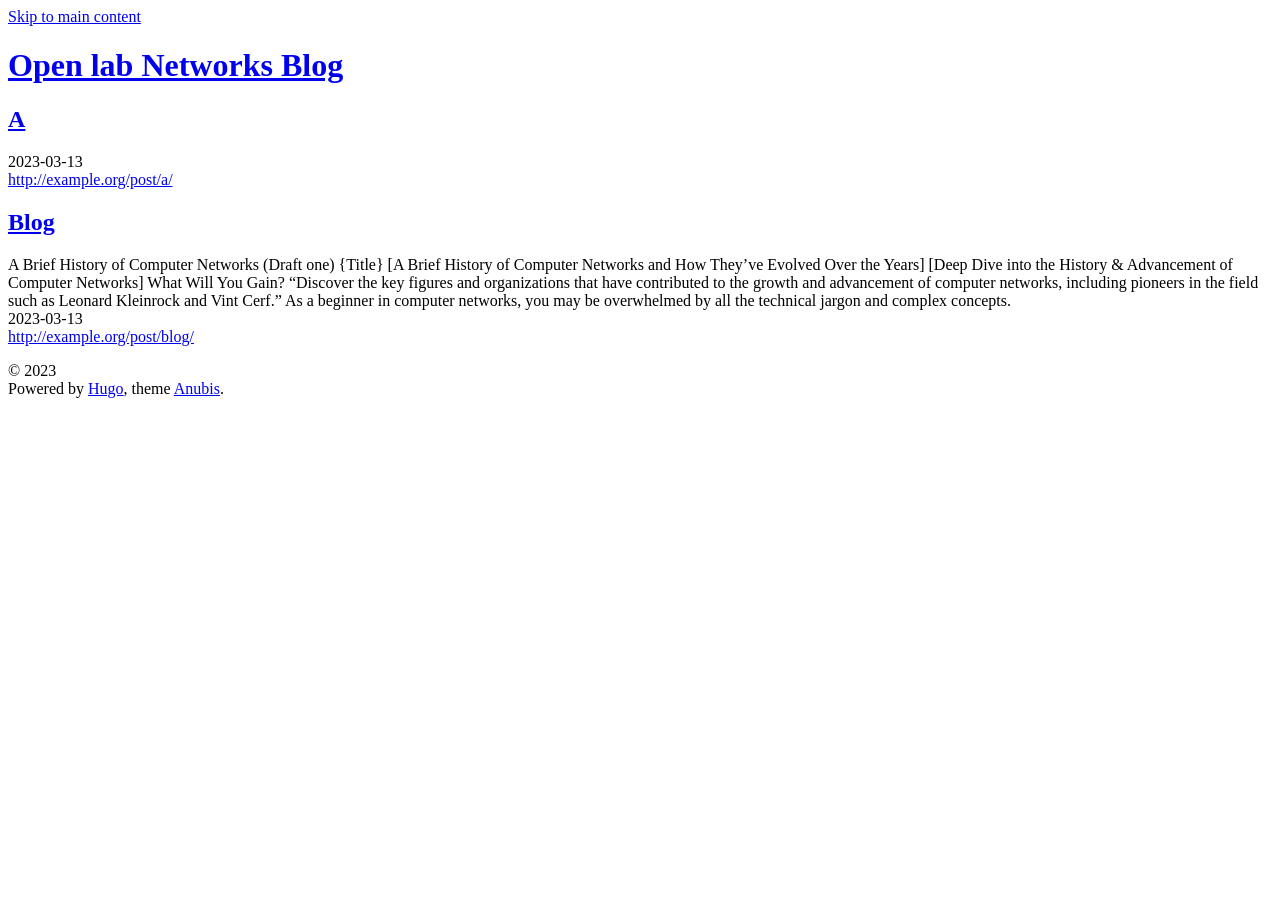
==== docs/index.html @ 12a834b8 "Name changes" ====
<!DOCTYPE html>


<html lang="en-us" data-theme="">
<head>
	<meta name="generator" content="Hugo 0.111.3">
    
        
<meta charset="utf-8">
<meta name="HandheldFriendly" content="True">
<meta name="viewport" content="width=device-width, initial-scale=1.0">
<meta name="referrer" content="no-referrer-when-downgrade">

<title>Open lab Networks Blog</title>

<meta name="description" content="">





<link rel="alternate" type="application/rss+xml" href="http://example.org/index.xml" title="Open lab Networks Blog" />
<link rel="icon" type="image/x-icon" href="http://example.org/favicon.ico">
<link rel="apple-touch-icon-precomposed" href="http://example.org/favicon.png">


<style>
  body {
    visibility: hidden;
    opacity: 0;
  }
</style>

<noscript>
  <style>
    body {
      visibility: visible;
      opacity: 1;
    }
  </style>
</noscript>



    





    
    
        
    
    

    
        <link rel="stylesheet" href="http://example.org/css/style.min.aac3b3a2a3235d20a652d9ccde7ec59be09f74c45de387513f681d02f3912b95.css" integrity="sha256-qsOzoqMjXSCmUtnM3n7Fm&#43;CfdMRd44dRP2gdAvORK5U=">
    





    

    





    
    
        
    
    

    
        <script src="http://example.org/js/script.min.74bf1a3fcf1af396efa4acf3e660e876b61a2153ab9cbe1893ac24ea6d4f94ee.js" type="text/javascript" charset="utf-8" integrity="sha256-dL8aP88a85bvpKzz5mDodrYaIVOrnL4Yk6wk6m1PlO4="></script>
    







<meta property="og:title" content="Open lab Networks Blog" />
<meta property="og:description" content="" />
<meta property="og:type" content="website" />
<meta property="og:url" content="http://example.org/" />

<meta name="twitter:card" content="summary"/>
<meta name="twitter:title" content="Open lab Networks Blog"/>
<meta name="twitter:description" content=""/>











    
</head>
<body>
    <a class="skip-main" href="#main">Skip to main content</a>
    <div class="container">
        <header class="common-header"> 
            
                <div class="header-top">
    <h1 class="site-title">
    <a href="/">Open lab Networks Blog</a>
</h1>
    <ul class="social-icons">





</ul>
</div>

    <nav></nav>






            
        </header>
        <main id="main" tabindex="-1"> 
            
    <div class="homepage-content">
        
    </div>

    <div class="articles h-feed">
        
        
            <article class="post-list h-feed">
    <div class="post-header">
        <header>
            <h1 class="p-name post-title"><a class="u-url" href="/post/a/">A</a></h1>
        </header>
        
    </div>

    
        <div class="content post-summary p-summary">
            
        </div>
    
    
    
    


<div class="post-info">
    
        <div class="post-date dt-published">2023-03-13</div>
    

    <a class="post-hidden-url u-url" href="http://example.org/post/a/">http://example.org/post/a/</a>
    <a href="http://example.org/" class="p-name p-author post-hidden-author h-card" rel="me"></a>


    <div class="post-taxonomies">
        
            
    </div>
</div>

</article>
        
            <article class="post-list h-feed">
    <div class="post-header">
        <header>
            <h1 class="p-name post-title"><a class="u-url" href="/post/blog/">Blog</a></h1>
        </header>
        
    </div>

    
        <div class="content post-summary p-summary">
            A Brief History of Computer Networks (Draft one){Title}
[A Brief History of Computer Networks and How They&rsquo;ve Evolved Over the Years][Deep Dive into the History &amp; Advancement of Computer Networks]What Will You Gain?&ldquo;Discover the key figures and organizations that have contributed to the growth and advancement of computer networks, including pioneers in the field such as Leonard Kleinrock and Vint Cerf.&rdquo;
As a beginner in computer networks, you may be overwhelmed by all the technical jargon and complex concepts.
        </div>
    
    
    
    


<div class="post-info">
    
        <div class="post-date dt-published">2023-03-13</div>
    

    <a class="post-hidden-url u-url" href="http://example.org/post/blog/">http://example.org/post/blog/</a>
    <a href="http://example.org/" class="p-name p-author post-hidden-author h-card" rel="me"></a>


    <div class="post-taxonomies">
        
            
    </div>
</div>

</article>
        
        

    </div>


        </main>
        
            <footer class="common-footer">
    
    

    <div class="common-footer-bottom">
        
        <div class="copyright">
            <p>© 2023<br>
            Powered by <a target="_blank" rel="noopener noreferrer" href="https://gohugo.io/">Hugo</a>, theme <a target="_blank" rel="noopener noreferrer" href="https://github.com/mitrichius/hugo-theme-anubis">Anubis</a>.<br>
            
            </p>  
        </div> 

        




<script>
const STORAGE_KEY = 'user-color-scheme'
const defaultTheme = "light-without-switcher"

let currentTheme
let switchButton
let autoDefinedScheme = window.matchMedia('(prefers-color-scheme: dark)')

const autoChangeScheme = e => {
    currentTheme = e.matches ? 'dark' : 'light'
    document.documentElement.setAttribute('data-theme', currentTheme)
    changeButtonText()
}

document.addEventListener('DOMContentLoaded', function() {
    switchButton = document.querySelector('.theme-switcher')
    currentTheme = detectCurrentScheme()
    if (currentTheme == 'dark') {
        document.documentElement.setAttribute('data-theme', 'dark')
    }
    if (currentTheme == 'auto') {
        autoChangeScheme(autoDefinedScheme);
        autoDefinedScheme.addListener(autoChangeScheme);
    }

    if (switchButton) {
        changeButtonText()
        switchButton.addEventListener('click', switchTheme, false)
    }
  
    showContent()
})

function detectCurrentScheme() {
    if (localStorage.getItem(STORAGE_KEY)) {
        return localStorage.getItem(STORAGE_KEY)
    } 
    if (defaultTheme) {
        return defaultTheme
    } 
    if (!window.matchMedia) {
        return 'light'
    } 
    if (window.matchMedia('(prefers-color-scheme: dark)').matches) {
        return 'dark'
    }
    return 'light'
}

function changeButtonText()
{   
    if (switchButton) {
        switchButton.textContent = currentTheme == 'dark' ?  "Light theme" : "Dark theme"
    }
}

function switchTheme(e) {
    if (currentTheme == 'dark') {
        localStorage.setItem(STORAGE_KEY, 'light')
        document.documentElement.setAttribute('data-theme', 'light')
        currentTheme = 'light'
    } else {
        localStorage.setItem(STORAGE_KEY, 'dark')
        document.documentElement.setAttribute('data-theme', 'dark')
        currentTheme = 'dark'
    }
    changeButtonText()
}

function showContent() {
    document.body.style.visibility = 'visible';
    document.body.style.opacity = 1;
}
</script>   
    </div>

    <p class="h-card vcard">

    <a href=http://example.org/ class="p-name u-url url fn" rel="me"></a> 

    

    
</p> 
</footer>

        
    </div>
</body>
</html>
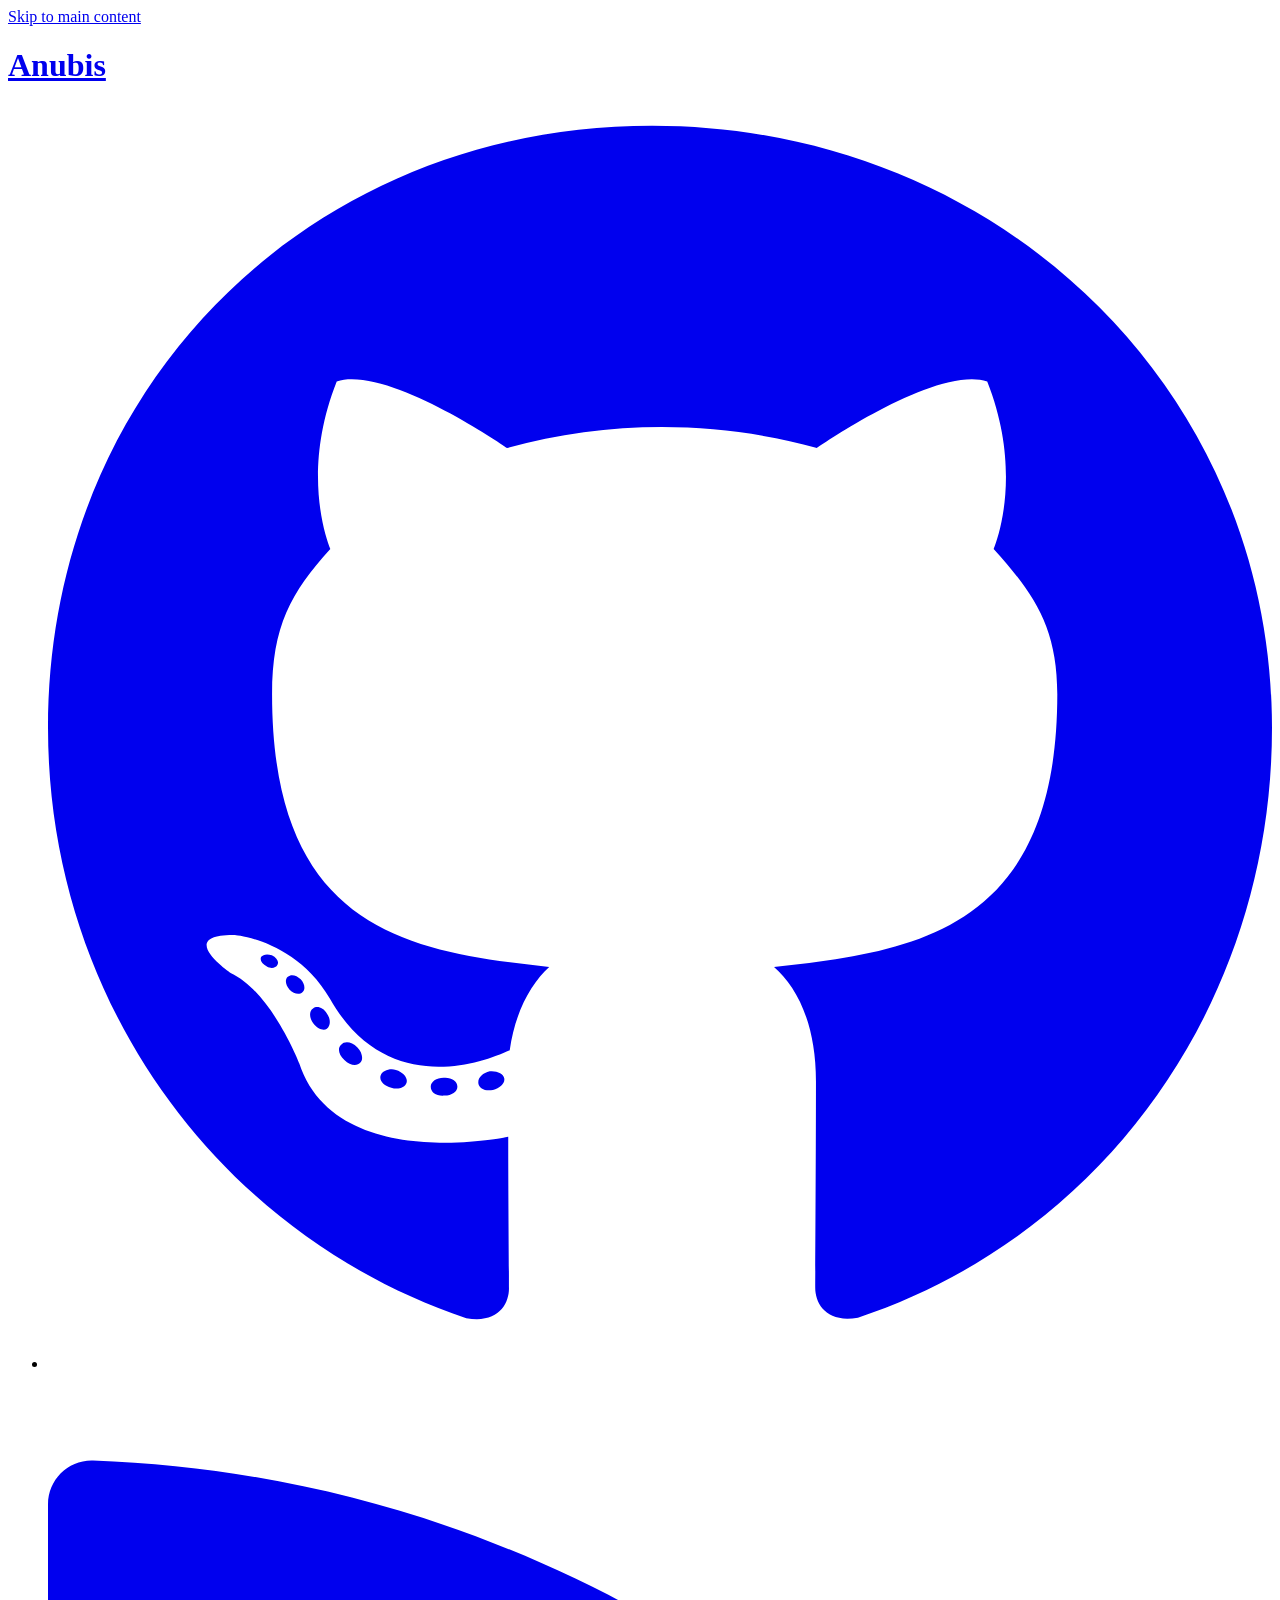
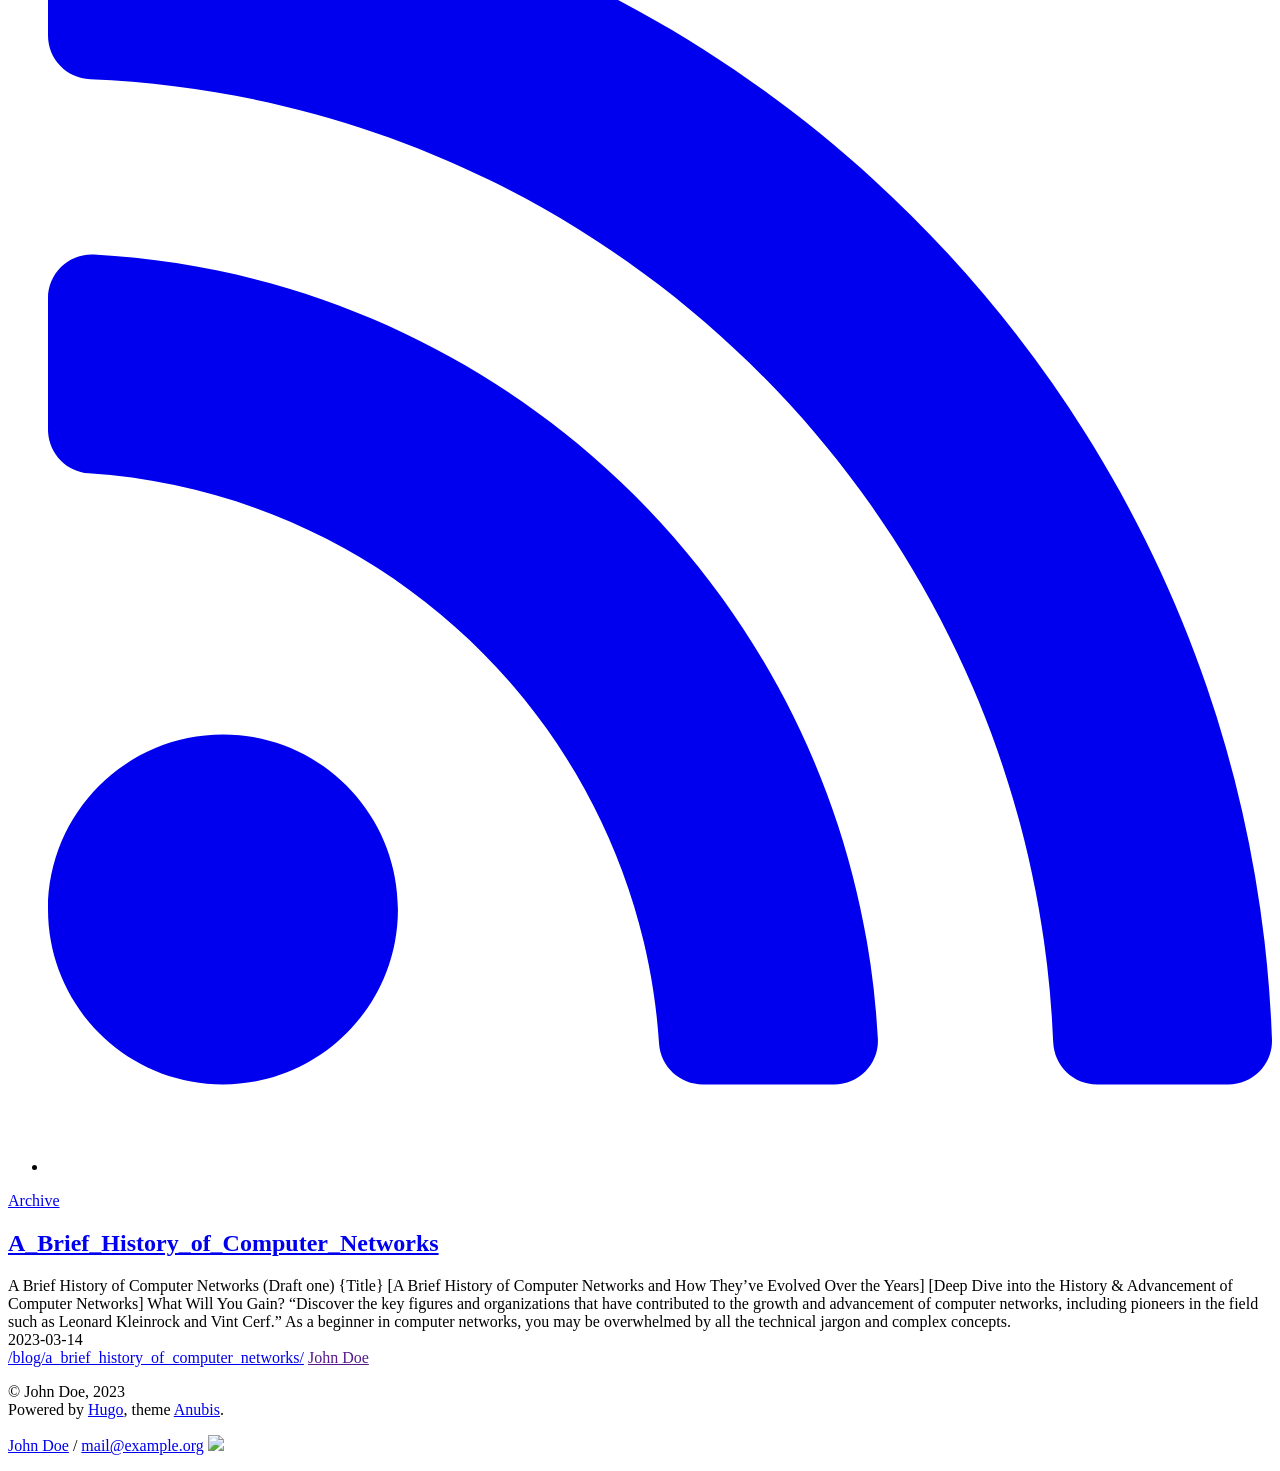
==== commit 29f97798: "changed name from public to docs" ====
--- a/docs/index.html
+++ b/docs/index.html
@@ -11,7 +11,7 @@
 <meta name="viewport" content="width=device-width, initial-scale=1.0">
 <meta name="referrer" content="no-referrer-when-downgrade">
 
-<title>Open lab Networks Blog</title>
+<title>Anubis</title>
 
 <meta name="description" content="">
 
@@ -19,9 +19,9 @@
 
 
 
-<link rel="alternate" type="application/rss+xml" href="http://example.org/index.xml" title="Open lab Networks Blog" />
-<link rel="icon" type="image/x-icon" href="http://example.org/favicon.ico">
-<link rel="apple-touch-icon-precomposed" href="http://example.org/favicon.png">
+<link rel="alternate" type="application/rss+xml" href="/index.xml" title="Anubis" />
+<link rel="icon" type="image/x-icon" href="favicon.ico">
+<link rel="apple-touch-icon-precomposed" href="favicon.png">
 
 
 <style>
@@ -55,51 +55,74 @@
     
 
     
-        <link rel="stylesheet" href="http://example.org/css/style.min.aac3b3a2a3235d20a652d9ccde7ec59be09f74c45de387513f681d02f3912b95.css" integrity="sha256-qsOzoqMjXSCmUtnM3n7Fm&#43;CfdMRd44dRP2gdAvORK5U=">
-    
-
-
-
-
-
-    
-
-    
-
-
-
-
-
-    
-    
-        
-    
-    
-
-    
-        <script src="http://example.org/js/script.min.74bf1a3fcf1af396efa4acf3e660e876b61a2153ab9cbe1893ac24ea6d4f94ee.js" type="text/javascript" charset="utf-8" integrity="sha256-dL8aP88a85bvpKzz5mDodrYaIVOrnL4Yk6wk6m1PlO4="></script>
-    
-
-
-
-
-
-
-
-<meta property="og:title" content="Open lab Networks Blog" />
+        <link rel="stylesheet" href="/css/style.min.65a6fe530f7f8ef21128f582fec92c4cf1e7ba18ed6aad0eadf7b1bb42f2d616.css" integrity="sha256-Zab&#43;Uw9/jvIRKPWC/sksTPHnuhjtaq0Orfexu0Ly1hY=">
+    
+
+
+
+
+
+    
+
+    
+
+
+
+
+
+    
+    
+        
+    
+    
+
+    
+        <script src="/js/script.min.74bf1a3fcf1af396efa4acf3e660e876b61a2153ab9cbe1893ac24ea6d4f94ee.js" type="text/javascript" charset="utf-8" integrity="sha256-dL8aP88a85bvpKzz5mDodrYaIVOrnL4Yk6wk6m1PlO4="></script>
+    
+
+
+
+
+
+
+
+<meta property="og:title" content="Anubis" />
 <meta property="og:description" content="" />
 <meta property="og:type" content="website" />
-<meta property="og:url" content="http://example.org/" />
+<meta property="og:url" content="/" />
 
 <meta name="twitter:card" content="summary"/>
-<meta name="twitter:title" content="Open lab Networks Blog"/>
+<meta name="twitter:title" content="Anubis"/>
 <meta name="twitter:description" content=""/>
 
 
 
-
-
-
+    
+        <link rel="webmention" href="https://webmention.io/hugo-theme-anubis/webmention" />
+        
+            <link rel="pingback" href="https://webmention.io/hugo-theme-anubis/xmlrpc" />
+        
+    
+    
+        <link rel="webmention" href="https://yourdomain.com/webemntions/receive" />
+    
+
+
+
+
+
+
+    
+<script async src="https://www.googletagmanager.com/gtag/js?id=G-12345"></script>
+<script>
+var doNotTrack = false;
+if (!doNotTrack) {
+	window.dataLayer = window.dataLayer || [];
+	function gtag(){dataLayer.push(arguments);}
+	gtag('js', new Date());
+	gtag('config', 'G-12345', { 'anonymize_ip': false });
+}
+</script>
 
 
 
@@ -114,18 +137,57 @@
             
                 <div class="header-top">
     <h1 class="site-title">
-    <a href="/">Open lab Networks Blog</a>
+    <a href="/">Anubis</a>
 </h1>
     <ul class="social-icons">
 
 
-
-
+    
+        
+        
+        <li>
+            <a href="https://github.com/Sahajj" title="Github" rel="me">
+            <span class="inline-svg" >
+
+
+
+
+    
+<svg xmlns="http://www.w3.org/2000/svg" viewBox="0 0 496 512"><path fill="currentColor" d="M165.9 397.4c0 2-2.3 3.6-5.2 3.6-3.3.3-5.6-1.3-5.6-3.6 0-2 2.3-3.6 5.2-3.6 3-.3 5.6 1.3 5.6 3.6zm-31.1-4.5c-.7 2 1.3 4.3 4.3 4.9 2.6 1 5.6 0 6.2-2s-1.3-4.3-4.3-5.2c-2.6-.7-5.5.3-6.2 2.3zm44.2-1.7c-2.9.7-4.9 2.6-4.6 4.9.3 2 2.9 3.3 5.9 2.6 2.9-.7 4.9-2.6 4.6-4.6-.3-1.9-3-3.2-5.9-2.9zM244.8 8C106.1 8 0 113.3 0 252c0 110.9 69.8 205.8 169.5 239.2 12.8 2.3 17.3-5.6 17.3-12.1 0-6.2-.3-40.4-.3-61.4 0 0-70 15-84.7-29.8 0 0-11.4-29.1-27.8-36.6 0 0-22.9-15.7 1.6-15.4 0 0 24.9 2 38.6 25.8 21.9 38.6 58.6 27.5 72.9 20.9 2.3-16 8.8-27.1 16-33.7-55.9-6.2-112.3-14.3-112.3-110.5 0-27.5 7.6-41.3 23.6-58.9-2.6-6.5-11.1-33.3 2.6-67.9 20.9-6.5 69 27 69 27 20-5.6 41.5-8.5 62.8-8.5s42.8 2.9 62.8 8.5c0 0 48.1-33.6 69-27 13.7 34.7 5.2 61.4 2.6 67.9 16 17.7 25.8 31.5 25.8 58.9 0 96.5-58.9 104.2-114.8 110.5 9.2 7.9 17 22.9 17 46.4 0 33.7-.3 75.4-.3 83.6 0 6.5 4.6 14.4 17.3 12.1C428.2 457.8 496 362.9 496 252 496 113.3 383.5 8 244.8 8zM97.2 352.9c-1.3 1-1 3.3.7 5.2 1.6 1.6 3.9 2.3 5.2 1 1.3-1 1-3.3-.7-5.2-1.6-1.6-3.9-2.3-5.2-1zm-10.8-8.1c-.7 1.3.3 2.9 2.3 3.9 1.6 1 3.6.7 4.3-.7.7-1.3-.3-2.9-2.3-3.9-2-.6-3.6-.3-4.3.7zm32.4 35.6c-1.6 1.3-1 4.3 1.3 6.2 2.3 2.3 5.2 2.6 6.5 1 1.3-1.3.7-4.3-1.3-6.2-2.2-2.3-5.2-2.6-6.5-1zm-11.4-14.7c-1.6 1-1.6 3.6 0 5.9 1.6 2.3 4.3 3.3 5.6 2.3 1.6-1.3 1.6-3.9 0-6.2-1.4-2.3-4-3.3-5.6-2z"/></svg>
+
+</span>
+
+            </a>
+        </li>
+    
+
+
+
+    <li>
+            <a href="/index.xml" title="RSS" rel="me">
+            <span class="inline-svg" >
+
+
+
+
+    
+<svg xmlns="http://www.w3.org/2000/svg" viewBox="0 0 448 512"><path fill="currentColor" d="M128.081 415.959c0 35.369-28.672 64.041-64.041 64.041S0 451.328 0 415.959s28.672-64.041 64.041-64.041 64.04 28.673 64.04 64.041zm175.66 47.25c-8.354-154.6-132.185-278.587-286.95-286.95C7.656 175.765 0 183.105 0 192.253v48.069c0 8.415 6.49 15.472 14.887 16.018 111.832 7.284 201.473 96.702 208.772 208.772.547 8.397 7.604 14.887 16.018 14.887h48.069c9.149.001 16.489-7.655 15.995-16.79zm144.249.288C439.596 229.677 251.465 40.445 16.503 32.01 7.473 31.686 0 38.981 0 48.016v48.068c0 8.625 6.835 15.645 15.453 15.999 191.179 7.839 344.627 161.316 352.465 352.465.353 8.618 7.373 15.453 15.999 15.453h48.068c9.034-.001 16.329-7.474 16.005-16.504z"/></svg>
+
+</span>
+
+            </a>
+        </li>
+    
 
 </ul>
 </div>
 
-    <nav></nav>
+    <nav>
+        
+        
+        <a class="" href="/posts/" title="Archive">Archive</a>
+        
+    </nav>
 
 
 
@@ -146,42 +208,7 @@
             <article class="post-list h-feed">
     <div class="post-header">
         <header>
-            <h1 class="p-name post-title"><a class="u-url" href="/post/a/">A</a></h1>
-        </header>
-        
-    </div>
-
-    
-        <div class="content post-summary p-summary">
-            
-        </div>
-    
-    
-    
-    
-
-
-<div class="post-info">
-    
-        <div class="post-date dt-published">2023-03-13</div>
-    
-
-    <a class="post-hidden-url u-url" href="http://example.org/post/a/">http://example.org/post/a/</a>
-    <a href="http://example.org/" class="p-name p-author post-hidden-author h-card" rel="me"></a>
-
-
-    <div class="post-taxonomies">
-        
-            
-    </div>
-</div>
-
-</article>
-        
-            <article class="post-list h-feed">
-    <div class="post-header">
-        <header>
-            <h1 class="p-name post-title"><a class="u-url" href="/post/blog/">Blog</a></h1>
+            <h1 class="p-name post-title"><a class="u-url" href="/blog/a_brief_history_of_computer_networks/">A_Brief_History_of_Computer_Networks</a></h1>
         </header>
         
     </div>
@@ -201,14 +228,16 @@
     
     
 
+    
+
 
 <div class="post-info">
     
-        <div class="post-date dt-published">2023-03-13</div>
-    
-
-    <a class="post-hidden-url u-url" href="http://example.org/post/blog/">http://example.org/post/blog/</a>
-    <a href="http://example.org/" class="p-name p-author post-hidden-author h-card" rel="me"></a>
+        <div class="post-date dt-published">2023-03-14</div>
+    
+
+    <a class="post-hidden-url u-url" href="/blog/a_brief_history_of_computer_networks/">/blog/a_brief_history_of_computer_networks/</a>
+    <a href="" class="p-name p-author post-hidden-author h-card" rel="me">John Doe</a>
 
 
     <div class="post-taxonomies">
@@ -233,13 +262,15 @@
     <div class="common-footer-bottom">
         
         <div class="copyright">
-            <p>© 2023<br>
+            <p>© John Doe, 2023<br>
             Powered by <a target="_blank" rel="noopener noreferrer" href="https://gohugo.io/">Hugo</a>, theme <a target="_blank" rel="noopener noreferrer" href="https://github.com/mitrichius/hugo-theme-anubis">Anubis</a>.<br>
             
             </p>  
         </div> 
 
         
+
+    
 
 
 
@@ -322,10 +353,15 @@
 
     <p class="h-card vcard">
 
-    <a href=http://example.org/ class="p-name u-url url fn" rel="me"></a> 
-
-    
-
+    <a href= class="p-name u-url url fn" rel="me">John Doe</a> 
+
+     
+        /
+        <a class="p-email u-email email" rel="me" href="mailto:mail@example.org">mail@example.org</a>
+    
+
+     
+        <img class="u-photo" src="/images/me.png" />
     
 </p> 
 </footer>
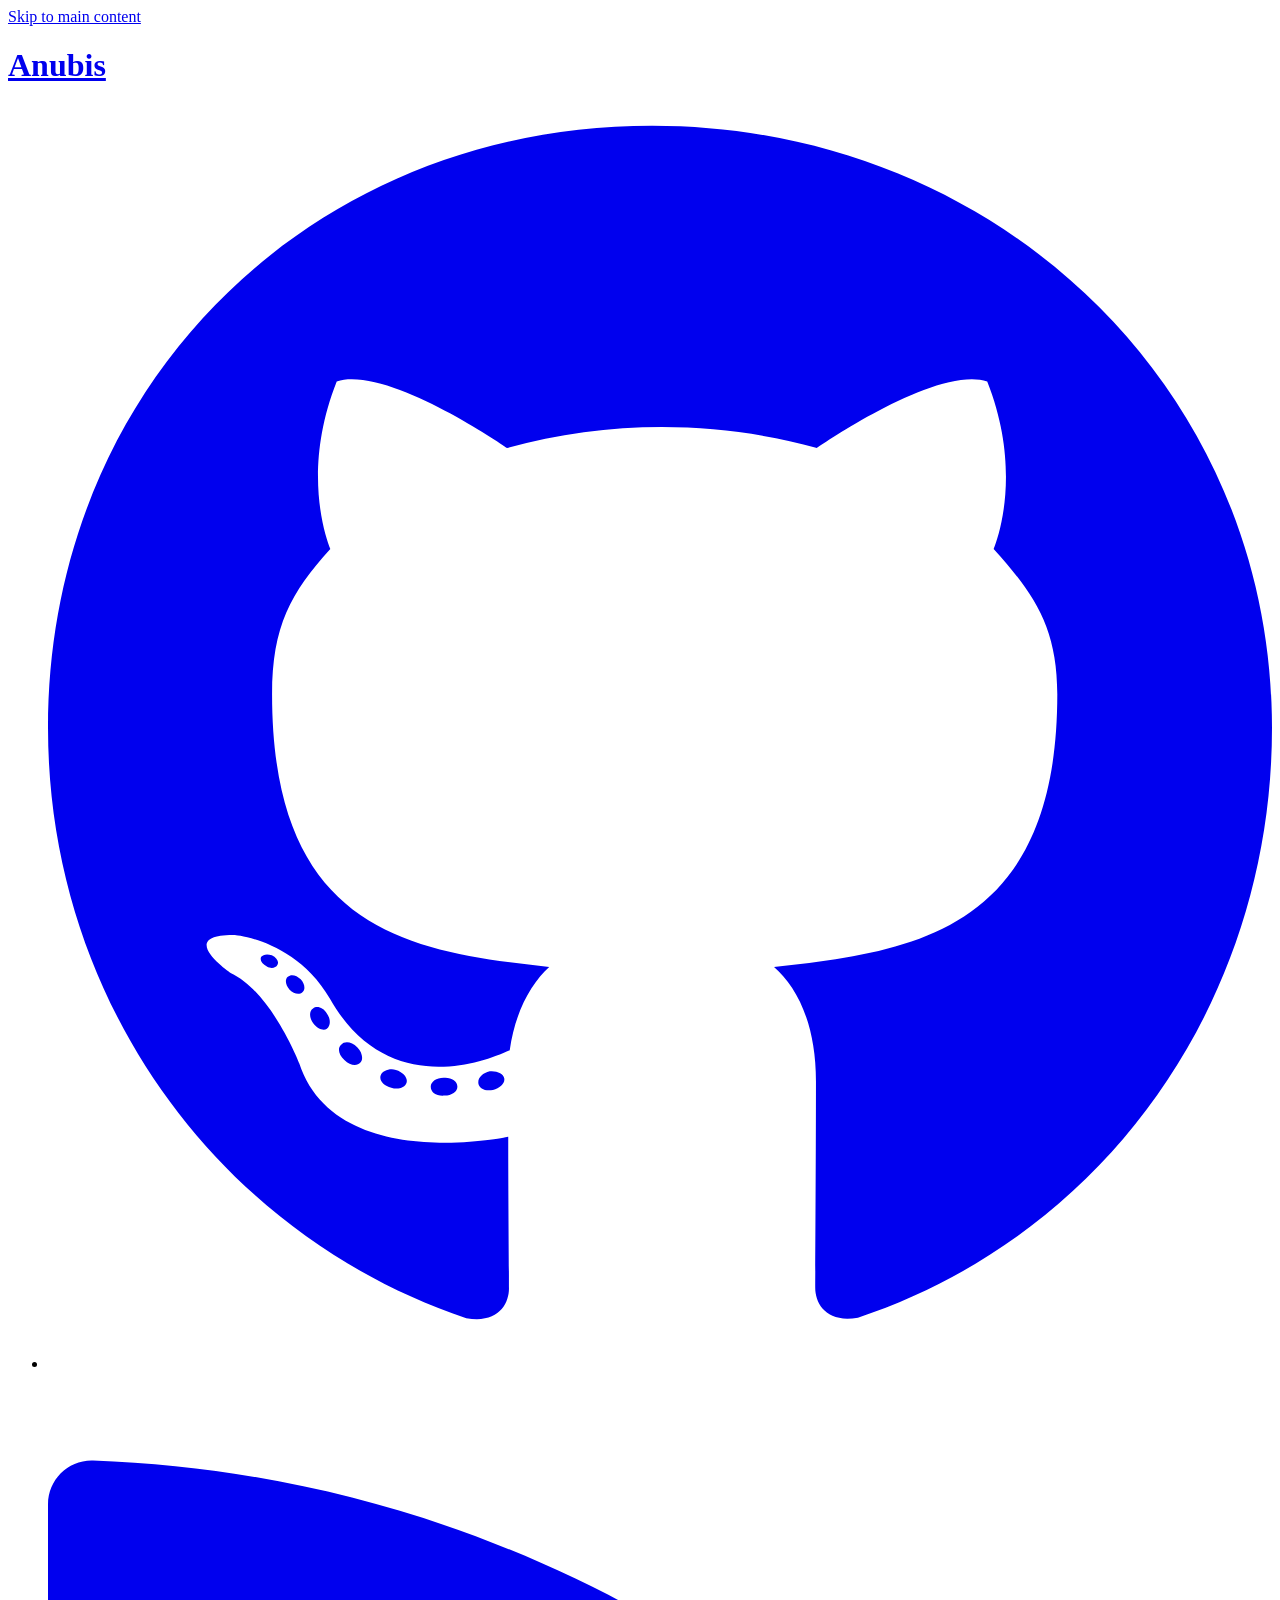
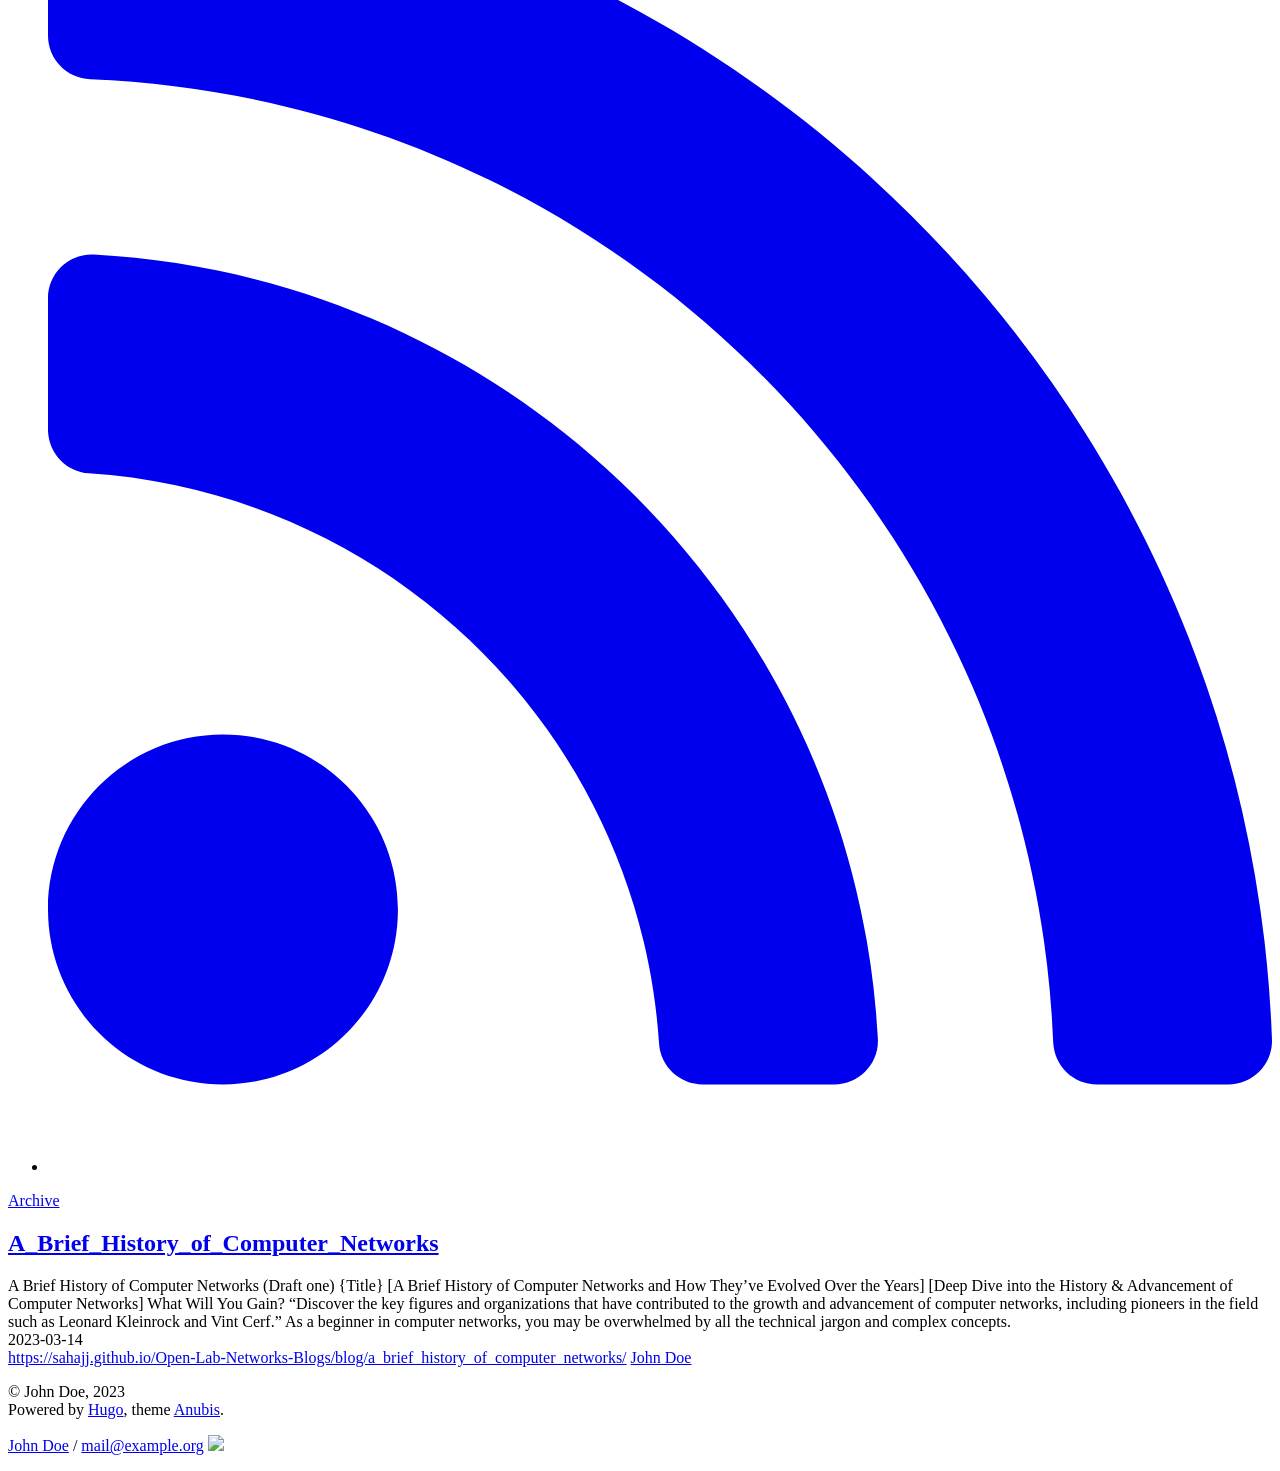
==== commit bf9994c4: "created teh site again" ====
--- a/docs/index.html
+++ b/docs/index.html
@@ -1,372 +1,371 @@
-<!DOCTYPE html>
-
-
-<html lang="en-us" data-theme="">
+<!DOCTYPE html>
+
+
+<html lang="en-us" data-theme="">
+
 <head>
-	<meta name="generator" content="Hugo 0.111.3">
-    
-        
-<meta charset="utf-8">
-<meta name="HandheldFriendly" content="True">
-<meta name="viewport" content="width=device-width, initial-scale=1.0">
-<meta name="referrer" content="no-referrer-when-downgrade">
-
-<title>Anubis</title>
-
-<meta name="description" content="">
-
-
-
-
-
-<link rel="alternate" type="application/rss+xml" href="/index.xml" title="Anubis" />
-<link rel="icon" type="image/x-icon" href="favicon.ico">
-<link rel="apple-touch-icon-precomposed" href="favicon.png">
-
-
-<style>
-  body {
-    visibility: hidden;
-    opacity: 0;
-  }
-</style>
-
-<noscript>
-  <style>
-    body {
-      visibility: visible;
-      opacity: 1;
-    }
-  </style>
-</noscript>
-
-
-
-    
-
-
-
-
-
-    
-    
-        
-    
-    
-
-    
-        <link rel="stylesheet" href="/css/style.min.65a6fe530f7f8ef21128f582fec92c4cf1e7ba18ed6aad0eadf7b1bb42f2d616.css" integrity="sha256-Zab&#43;Uw9/jvIRKPWC/sksTPHnuhjtaq0Orfexu0Ly1hY=">
-    
-
-
-
-
-
-    
-
-    
-
-
-
-
-
-    
-    
-        
-    
-    
-
-    
-        <script src="/js/script.min.74bf1a3fcf1af396efa4acf3e660e876b61a2153ab9cbe1893ac24ea6d4f94ee.js" type="text/javascript" charset="utf-8" integrity="sha256-dL8aP88a85bvpKzz5mDodrYaIVOrnL4Yk6wk6m1PlO4="></script>
-    
-
-
-
-
-
-
-
-<meta property="og:title" content="Anubis" />
-<meta property="og:description" content="" />
-<meta property="og:type" content="website" />
-<meta property="og:url" content="/" />
-
-<meta name="twitter:card" content="summary"/>
-<meta name="twitter:title" content="Anubis"/>
-<meta name="twitter:description" content=""/>
-
-
-
-    
-        <link rel="webmention" href="https://webmention.io/hugo-theme-anubis/webmention" />
-        
-            <link rel="pingback" href="https://webmention.io/hugo-theme-anubis/xmlrpc" />
-        
-    
-    
-        <link rel="webmention" href="https://yourdomain.com/webemntions/receive" />
-    
-
-
-
-
-
-
+    <meta name="generator" content="Hugo 0.111.3">
+
+
+    <meta charset="utf-8">
+    <meta name="HandheldFriendly" content="True">
+    <meta name="viewport" content="width=device-width, initial-scale=1.0">
+    <meta name="referrer" content="no-referrer-when-downgrade">
+
+    <title>Anubis</title>
+
+    <meta name="description" content="">
+
+
+
+
+
+    <link rel="alternate" type="application/rss+xml" href="https://sahajj.github.io/Open-Lab-Networks-Blogs/index.xml" title="Anubis" />
+    <link rel="icon" type="image/x-icon" href="https://sahajj.github.io/Open-Lab-Networks-Blogs/favicon.ico">
+    <link rel="apple-touch-icon-precomposed" href="https://sahajj.github.io/Open-Lab-Networks-Blogs/favicon.png">
+
+
+    <style>
+        body {
+            visibility: hidden;
+            opacity: 0;
+        }
+    </style>
+
+    <noscript>
+  <style>
+    body {
+      visibility: visible;
+      opacity: 1;
+    }
+  </style>
+</noscript>
+
+
+
+
+
+
+
+
+
+
+
+
+
+
+
+
+    <link rel="stylesheet" href="https://sahajj.github.io/Open-Lab-Networks-Blogs/css/style.min.65a6fe530f7f8ef21128f582fec92c4cf1e7ba18ed6aad0eadf7b1bb42f2d616.css" integrity="sha256-Zab&#43;Uw9/jvIRKPWC/sksTPHnuhjtaq0Orfexu0Ly1hY=">
+
+
+
+
+
+
+
+
+
+
+
+
+
+
+
+
+
+
+
+
+
+    <script src="https://sahajj.github.io/Open-Lab-Networks-Blogs/js/script.min.74bf1a3fcf1af396efa4acf3e660e876b61a2153ab9cbe1893ac24ea6d4f94ee.js" type="text/javascript" charset="utf-8" integrity="sha256-dL8aP88a85bvpKzz5mDodrYaIVOrnL4Yk6wk6m1PlO4="></script>
+
+
+
+
+
+
+
+
+    <meta property="og:title" content="Anubis" />
+    <meta property="og:description" content="" />
+    <meta property="og:type" content="website" />
+    <meta property="og:url" content="https://sahajj.github.io/Open-Lab-Networks-Blogs/" />
+
+    <meta name="twitter:card" content="summary" />
+    <meta name="twitter:title" content="Anubis" />
+    <meta name="twitter:description" content="" />
+
+
+
+
+    <link rel="webmention" href="https://webmention.io/hugo-theme-anubis/webmention" />
+
+    <link rel="pingback" href="https://webmention.io/hugo-theme-anubis/xmlrpc" />
+
+
+
+    <link rel="webmention" href="https://yourdomain.com/webemntions/receive" />
+
+
+
+
+
+
+
+
+    <script async src="https://www.googletagmanager.com/gtag/js?id=G-12345"></script>
+    <script>
+        var doNotTrack = false;
+        if (!doNotTrack) {
+            window.dataLayer = window.dataLayer || [];
+
+            function gtag() {
+                dataLayer.push(arguments);
+            }
+            gtag('js', new Date());
+            gtag('config', 'G-12345', {
+                'anonymize_ip': false
+            });
+        }
+    </script>
+
+
+
+
+
+
+</head>
+
+<body>
+    <a class="skip-main" href="#main">Skip to main content</a>
+    <div class="container">
+        <header class="common-header">
+
+            <div class="header-top">
+                <h1 class="site-title">
+                    <a href="/Open-Lab-Networks-Blogs">Anubis</a>
+                </h1>
+                <ul class="social-icons">
+
+
+
+
+
+                    <li>
+                        <a href="https://github.com/Sahajj" title="Github" rel="me">
+                            <span class="inline-svg">
+
+
+
+
     
-<script async src="https://www.googletagmanager.com/gtag/js?id=G-12345"></script>
-<script>
-var doNotTrack = false;
-if (!doNotTrack) {
-	window.dataLayer = window.dataLayer || [];
-	function gtag(){dataLayer.push(arguments);}
-	gtag('js', new Date());
-	gtag('config', 'G-12345', { 'anonymize_ip': false });
-}
-</script>
-
-
-
-
-
-    
-</head>
-<body>
-    <a class="skip-main" href="#main">Skip to main content</a>
-    <div class="container">
-        <header class="common-header"> 
-            
-                <div class="header-top">
-    <h1 class="site-title">
-    <a href="/">Anubis</a>
-</h1>
-    <ul class="social-icons">
-
-
-    
-        
-        
-        <li>
-            <a href="https://github.com/Sahajj" title="Github" rel="me">
-            <span class="inline-svg" >
-
-
-
-
-    
-<svg xmlns="http://www.w3.org/2000/svg" viewBox="0 0 496 512"><path fill="currentColor" d="M165.9 397.4c0 2-2.3 3.6-5.2 3.6-3.3.3-5.6-1.3-5.6-3.6 0-2 2.3-3.6 5.2-3.6 3-.3 5.6 1.3 5.6 3.6zm-31.1-4.5c-.7 2 1.3 4.3 4.3 4.9 2.6 1 5.6 0 6.2-2s-1.3-4.3-4.3-5.2c-2.6-.7-5.5.3-6.2 2.3zm44.2-1.7c-2.9.7-4.9 2.6-4.6 4.9.3 2 2.9 3.3 5.9 2.6 2.9-.7 4.9-2.6 4.6-4.6-.3-1.9-3-3.2-5.9-2.9zM244.8 8C106.1 8 0 113.3 0 252c0 110.9 69.8 205.8 169.5 239.2 12.8 2.3 17.3-5.6 17.3-12.1 0-6.2-.3-40.4-.3-61.4 0 0-70 15-84.7-29.8 0 0-11.4-29.1-27.8-36.6 0 0-22.9-15.7 1.6-15.4 0 0 24.9 2 38.6 25.8 21.9 38.6 58.6 27.5 72.9 20.9 2.3-16 8.8-27.1 16-33.7-55.9-6.2-112.3-14.3-112.3-110.5 0-27.5 7.6-41.3 23.6-58.9-2.6-6.5-11.1-33.3 2.6-67.9 20.9-6.5 69 27 69 27 20-5.6 41.5-8.5 62.8-8.5s42.8 2.9 62.8 8.5c0 0 48.1-33.6 69-27 13.7 34.7 5.2 61.4 2.6 67.9 16 17.7 25.8 31.5 25.8 58.9 0 96.5-58.9 104.2-114.8 110.5 9.2 7.9 17 22.9 17 46.4 0 33.7-.3 75.4-.3 83.6 0 6.5 4.6 14.4 17.3 12.1C428.2 457.8 496 362.9 496 252 496 113.3 383.5 8 244.8 8zM97.2 352.9c-1.3 1-1 3.3.7 5.2 1.6 1.6 3.9 2.3 5.2 1 1.3-1 1-3.3-.7-5.2-1.6-1.6-3.9-2.3-5.2-1zm-10.8-8.1c-.7 1.3.3 2.9 2.3 3.9 1.6 1 3.6.7 4.3-.7.7-1.3-.3-2.9-2.3-3.9-2-.6-3.6-.3-4.3.7zm32.4 35.6c-1.6 1.3-1 4.3 1.3 6.2 2.3 2.3 5.2 2.6 6.5 1 1.3-1.3.7-4.3-1.3-6.2-2.2-2.3-5.2-2.6-6.5-1zm-11.4-14.7c-1.6 1-1.6 3.6 0 5.9 1.6 2.3 4.3 3.3 5.6 2.3 1.6-1.3 1.6-3.9 0-6.2-1.4-2.3-4-3.3-5.6-2z"/></svg>
-
-</span>
-
-            </a>
-        </li>
-    
-
-
-
-    <li>
-            <a href="/index.xml" title="RSS" rel="me">
-            <span class="inline-svg" >
-
-
-
-
-    
-<svg xmlns="http://www.w3.org/2000/svg" viewBox="0 0 448 512"><path fill="currentColor" d="M128.081 415.959c0 35.369-28.672 64.041-64.041 64.041S0 451.328 0 415.959s28.672-64.041 64.041-64.041 64.04 28.673 64.04 64.041zm175.66 47.25c-8.354-154.6-132.185-278.587-286.95-286.95C7.656 175.765 0 183.105 0 192.253v48.069c0 8.415 6.49 15.472 14.887 16.018 111.832 7.284 201.473 96.702 208.772 208.772.547 8.397 7.604 14.887 16.018 14.887h48.069c9.149.001 16.489-7.655 15.995-16.79zm144.249.288C439.596 229.677 251.465 40.445 16.503 32.01 7.473 31.686 0 38.981 0 48.016v48.068c0 8.625 6.835 15.645 15.453 15.999 191.179 7.839 344.627 161.316 352.465 352.465.353 8.618 7.373 15.453 15.999 15.453h48.068c9.034-.001 16.329-7.474 16.005-16.504z"/></svg>
-
-</span>
-
-            </a>
-        </li>
-    
-
-</ul>
-</div>
-
-    <nav>
-        
-        
-        <a class="" href="/posts/" title="Archive">Archive</a>
-        
-    </nav>
-
-
-
-
-
-
-            
-        </header>
-        <main id="main" tabindex="-1"> 
-            
-    <div class="homepage-content">
-        
-    </div>
-
-    <div class="articles h-feed">
-        
-        
-            <article class="post-list h-feed">
-    <div class="post-header">
-        <header>
-            <h1 class="p-name post-title"><a class="u-url" href="/blog/a_brief_history_of_computer_networks/">A_Brief_History_of_Computer_Networks</a></h1>
-        </header>
-        
-    </div>
-
-    
-        <div class="content post-summary p-summary">
-            A Brief History of Computer Networks (Draft one)-{Title}
-[A Brief History of Computer Networks and How They&rsquo;ve Evolved Over the Years]-[Deep Dive into the History &amp; Advancement of Computer Networks]-What Will You Gain?-&ldquo;Discover the key figures and organizations that have contributed to the growth and advancement of computer networks, including pioneers in the field such as Leonard Kleinrock and Vint Cerf.&rdquo;
-As a beginner in computer networks, you may be overwhelmed by all the technical jargon and complex concepts.
-        </div>
-    
-    
-    
-    
-
-    
-
-
-<div class="post-info">
-    
-        <div class="post-date dt-published">2023-03-14</div>
-    
-
-    <a class="post-hidden-url u-url" href="/blog/a_brief_history_of_computer_networks/">/blog/a_brief_history_of_computer_networks/</a>
-    <a href="" class="p-name p-author post-hidden-author h-card" rel="me">John Doe</a>
-
-
-    <div class="post-taxonomies">
-        
-            
-    </div>
-</div>
-
-</article>
-        
-        
-
-    </div>
-
-
-        </main>
-        
-            <footer class="common-footer">
-    
-    
-
-    <div class="common-footer-bottom">
-        
-        <div class="copyright">
-            <p>© John Doe, 2023<br>
-            Powered by <a target="_blank" rel="noopener noreferrer" href="https://gohugo.io/">Hugo</a>, theme <a target="_blank" rel="noopener noreferrer" href="https://github.com/mitrichius/hugo-theme-anubis">Anubis</a>.<br>
-            
-            </p>  
-        </div> 
-
-        
-
-    
-
-
-
-
-<script>
-const STORAGE_KEY = 'user-color-scheme'
-const defaultTheme = "light-without-switcher"
-
-let currentTheme
-let switchButton
-let autoDefinedScheme = window.matchMedia('(prefers-color-scheme: dark)')
-
-const autoChangeScheme = e => {
-    currentTheme = e.matches ? 'dark' : 'light'
-    document.documentElement.setAttribute('data-theme', currentTheme)
-    changeButtonText()
-}
-
-document.addEventListener('DOMContentLoaded', function() {
-    switchButton = document.querySelector('.theme-switcher')
-    currentTheme = detectCurrentScheme()
-    if (currentTheme == 'dark') {
-        document.documentElement.setAttribute('data-theme', 'dark')
-    }
-    if (currentTheme == 'auto') {
-        autoChangeScheme(autoDefinedScheme);
-        autoDefinedScheme.addListener(autoChangeScheme);
-    }
-
-    if (switchButton) {
-        changeButtonText()
-        switchButton.addEventListener('click', switchTheme, false)
-    }
-  
-    showContent()
-})
-
-function detectCurrentScheme() {
-    if (localStorage.getItem(STORAGE_KEY)) {
-        return localStorage.getItem(STORAGE_KEY)
-    } 
-    if (defaultTheme) {
-        return defaultTheme
-    } 
-    if (!window.matchMedia) {
-        return 'light'
-    } 
-    if (window.matchMedia('(prefers-color-scheme: dark)').matches) {
-        return 'dark'
-    }
-    return 'light'
-}
-
-function changeButtonText()
-{   
-    if (switchButton) {
-        switchButton.textContent = currentTheme == 'dark' ?  "Light theme" : "Dark theme"
-    }
-}
-
-function switchTheme(e) {
-    if (currentTheme == 'dark') {
-        localStorage.setItem(STORAGE_KEY, 'light')
-        document.documentElement.setAttribute('data-theme', 'light')
-        currentTheme = 'light'
-    } else {
-        localStorage.setItem(STORAGE_KEY, 'dark')
-        document.documentElement.setAttribute('data-theme', 'dark')
-        currentTheme = 'dark'
-    }
-    changeButtonText()
-}
-
-function showContent() {
-    document.body.style.visibility = 'visible';
-    document.body.style.opacity = 1;
-}
-</script>   
-    </div>
-
-    <p class="h-card vcard">
-
-    <a href= class="p-name u-url url fn" rel="me">John Doe</a> 
-
-     
-        /
-        <a class="p-email u-email email" rel="me" href="mailto:mail@example.org">mail@example.org</a>
-    
-
-     
-        <img class="u-photo" src="/images/me.png" />
-    
-</p> 
-</footer>
-
-        
-    </div>
-</body>
-</html>
+<svg xmlns="http://www.w3.org/2000/svg" viewBox="0 0 496 512"><path fill="currentColor" d="M165.9 397.4c0 2-2.3 3.6-5.2 3.6-3.3.3-5.6-1.3-5.6-3.6 0-2 2.3-3.6 5.2-3.6 3-.3 5.6 1.3 5.6 3.6zm-31.1-4.5c-.7 2 1.3 4.3 4.3 4.9 2.6 1 5.6 0 6.2-2s-1.3-4.3-4.3-5.2c-2.6-.7-5.5.3-6.2 2.3zm44.2-1.7c-2.9.7-4.9 2.6-4.6 4.9.3 2 2.9 3.3 5.9 2.6 2.9-.7 4.9-2.6 4.6-4.6-.3-1.9-3-3.2-5.9-2.9zM244.8 8C106.1 8 0 113.3 0 252c0 110.9 69.8 205.8 169.5 239.2 12.8 2.3 17.3-5.6 17.3-12.1 0-6.2-.3-40.4-.3-61.4 0 0-70 15-84.7-29.8 0 0-11.4-29.1-27.8-36.6 0 0-22.9-15.7 1.6-15.4 0 0 24.9 2 38.6 25.8 21.9 38.6 58.6 27.5 72.9 20.9 2.3-16 8.8-27.1 16-33.7-55.9-6.2-112.3-14.3-112.3-110.5 0-27.5 7.6-41.3 23.6-58.9-2.6-6.5-11.1-33.3 2.6-67.9 20.9-6.5 69 27 69 27 20-5.6 41.5-8.5 62.8-8.5s42.8 2.9 62.8 8.5c0 0 48.1-33.6 69-27 13.7 34.7 5.2 61.4 2.6 67.9 16 17.7 25.8 31.5 25.8 58.9 0 96.5-58.9 104.2-114.8 110.5 9.2 7.9 17 22.9 17 46.4 0 33.7-.3 75.4-.3 83.6 0 6.5 4.6 14.4 17.3 12.1C428.2 457.8 496 362.9 496 252 496 113.3 383.5 8 244.8 8zM97.2 352.9c-1.3 1-1 3.3.7 5.2 1.6 1.6 3.9 2.3 5.2 1 1.3-1 1-3.3-.7-5.2-1.6-1.6-3.9-2.3-5.2-1zm-10.8-8.1c-.7 1.3.3 2.9 2.3 3.9 1.6 1 3.6.7 4.3-.7.7-1.3-.3-2.9-2.3-3.9-2-.6-3.6-.3-4.3.7zm32.4 35.6c-1.6 1.3-1 4.3 1.3 6.2 2.3 2.3 5.2 2.6 6.5 1 1.3-1.3.7-4.3-1.3-6.2-2.2-2.3-5.2-2.6-6.5-1zm-11.4-14.7c-1.6 1-1.6 3.6 0 5.9 1.6 2.3 4.3 3.3 5.6 2.3 1.6-1.3 1.6-3.9 0-6.2-1.4-2.3-4-3.3-5.6-2z"/></svg>
+
+</span>
+
+                        </a>
+                    </li>
+
+
+
+
+                    <li>
+                        <a href="https://sahajj.github.io/Open-Lab-Networks-Blogs/index.xml" title="RSS" rel="me">
+                            <span class="inline-svg">
+
+
+
+
+    
+<svg xmlns="http://www.w3.org/2000/svg" viewBox="0 0 448 512"><path fill="currentColor" d="M128.081 415.959c0 35.369-28.672 64.041-64.041 64.041S0 451.328 0 415.959s28.672-64.041 64.041-64.041 64.04 28.673 64.04 64.041zm175.66 47.25c-8.354-154.6-132.185-278.587-286.95-286.95C7.656 175.765 0 183.105 0 192.253v48.069c0 8.415 6.49 15.472 14.887 16.018 111.832 7.284 201.473 96.702 208.772 208.772.547 8.397 7.604 14.887 16.018 14.887h48.069c9.149.001 16.489-7.655 15.995-16.79zm144.249.288C439.596 229.677 251.465 40.445 16.503 32.01 7.473 31.686 0 38.981 0 48.016v48.068c0 8.625 6.835 15.645 15.453 15.999 191.179 7.839 344.627 161.316 352.465 352.465.353 8.618 7.373 15.453 15.999 15.453h48.068c9.034-.001 16.329-7.474 16.005-16.504z"/></svg>
+
+</span>
+
+                        </a>
+                    </li>
+
+
+                </ul>
+            </div>
+
+            <nav>
+
+
+                <a class="" href="https://sahajj.github.io/Open-Lab-Networks-Blogs/posts/" title="Archive">Archive</a>
+
+            </nav>
+
+
+
+
+
+
+
+        </header>
+        <main id="main" tabindex="-1">
+
+            <div class="homepage-content">
+
+            </div>
+
+            <div class="articles h-feed">
+
+
+                <article class="post-list h-feed">
+                    <div class="post-header">
+                        <header>
+                            <h1 class="p-name post-title"><a class="u-url" href="/Open-Lab-Networks-Blogs/blog/a_brief_history_of_computer_networks/">A_Brief_History_of_Computer_Networks</a></h1>
+                        </header>
+
+                    </div>
+
+
+                    <div class="content post-summary p-summary">
+                        A Brief History of Computer Networks (Draft one) {Title} [A Brief History of Computer Networks and How They&rsquo;ve Evolved Over the Years] [Deep Dive into the History &amp; Advancement of Computer Networks] What Will You Gain? &ldquo;Discover the key
+                        figures and organizations that have contributed to the growth and advancement of computer networks, including pioneers in the field such as Leonard Kleinrock and Vint Cerf.&rdquo; As a beginner in computer networks, you may be
+                        overwhelmed by all the technical jargon and complex concepts.
+                    </div>
+
+
+
+
+
+
+
+
+                    <div class="post-info">
+
+                        <div class="post-date dt-published">2023-03-14</div>
+
+
+                        <a class="post-hidden-url u-url" href="https://sahajj.github.io/Open-Lab-Networks-Blogs/blog/a_brief_history_of_computer_networks/">https://sahajj.github.io/Open-Lab-Networks-Blogs/blog/a_brief_history_of_computer_networks/</a>
+                        <a href="https://sahajj.github.io/Open-Lab-Networks-Blogs/" class="p-name p-author post-hidden-author h-card" rel="me">John Doe</a>
+
+
+                        <div class="post-taxonomies">
+
+
+                        </div>
+                    </div>
+
+                </article>
+
+
+
+            </div>
+
+
+        </main>
+
+        <footer class="common-footer">
+
+
+
+            <div class="common-footer-bottom">
+
+                <div class="copyright">
+                    <p>© John Doe, 2023<br> Powered by <a target="_blank" rel="noopener noreferrer" href="https://gohugo.io/">Hugo</a>, theme <a target="_blank" rel="noopener noreferrer" href="https://github.com/mitrichius/hugo-theme-anubis">Anubis</a>.<br>
+
+                    </p>
+                </div>
+
+
+
+
+
+
+
+
+                <script>
+                    const STORAGE_KEY = 'user-color-scheme'
+                    const defaultTheme = "light-without-switcher"
+
+                    let currentTheme
+                    let switchButton
+                    let autoDefinedScheme = window.matchMedia('(prefers-color-scheme: dark)')
+
+                    const autoChangeScheme = e => {
+                        currentTheme = e.matches ? 'dark' : 'light'
+                        document.documentElement.setAttribute('data-theme', currentTheme)
+                        changeButtonText()
+                    }
+
+                    document.addEventListener('DOMContentLoaded', function() {
+                        switchButton = document.querySelector('.theme-switcher')
+                        currentTheme = detectCurrentScheme()
+                        if (currentTheme == 'dark') {
+                            document.documentElement.setAttribute('data-theme', 'dark')
+                        }
+                        if (currentTheme == 'auto') {
+                            autoChangeScheme(autoDefinedScheme);
+                            autoDefinedScheme.addListener(autoChangeScheme);
+                        }
+
+                        if (switchButton) {
+                            changeButtonText()
+                            switchButton.addEventListener('click', switchTheme, false)
+                        }
+
+                        showContent()
+                    })
+
+                    function detectCurrentScheme() {
+                        if (localStorage.getItem(STORAGE_KEY)) {
+                            return localStorage.getItem(STORAGE_KEY)
+                        }
+                        if (defaultTheme) {
+                            return defaultTheme
+                        }
+                        if (!window.matchMedia) {
+                            return 'light'
+                        }
+                        if (window.matchMedia('(prefers-color-scheme: dark)').matches) {
+                            return 'dark'
+                        }
+                        return 'light'
+                    }
+
+                    function changeButtonText() {
+                        if (switchButton) {
+                            switchButton.textContent = currentTheme == 'dark' ? "Light theme" : "Dark theme"
+                        }
+                    }
+
+                    function switchTheme(e) {
+                        if (currentTheme == 'dark') {
+                            localStorage.setItem(STORAGE_KEY, 'light')
+                            document.documentElement.setAttribute('data-theme', 'light')
+                            currentTheme = 'light'
+                        } else {
+                            localStorage.setItem(STORAGE_KEY, 'dark')
+                            document.documentElement.setAttribute('data-theme', 'dark')
+                            currentTheme = 'dark'
+                        }
+                        changeButtonText()
+                    }
+
+                    function showContent() {
+                        document.body.style.visibility = 'visible';
+                        document.body.style.opacity = 1;
+                    }
+                </script>
+            </div>
+
+            <p class="h-card vcard">
+
+                <a href=https://sahajj.github.io/Open-Lab-Networks-Blogs/ class="p-name u-url url fn" rel="me">John Doe</a> /
+                <a class="p-email u-email email" rel="me" href="mailto:mail@example.org">mail@example.org</a>
+
+
+
+                <img class="u-photo" src="/images/me.png" />
+
+            </p>
+        </footer>
+
+
+    </div>
+</body>
+
+</html>
